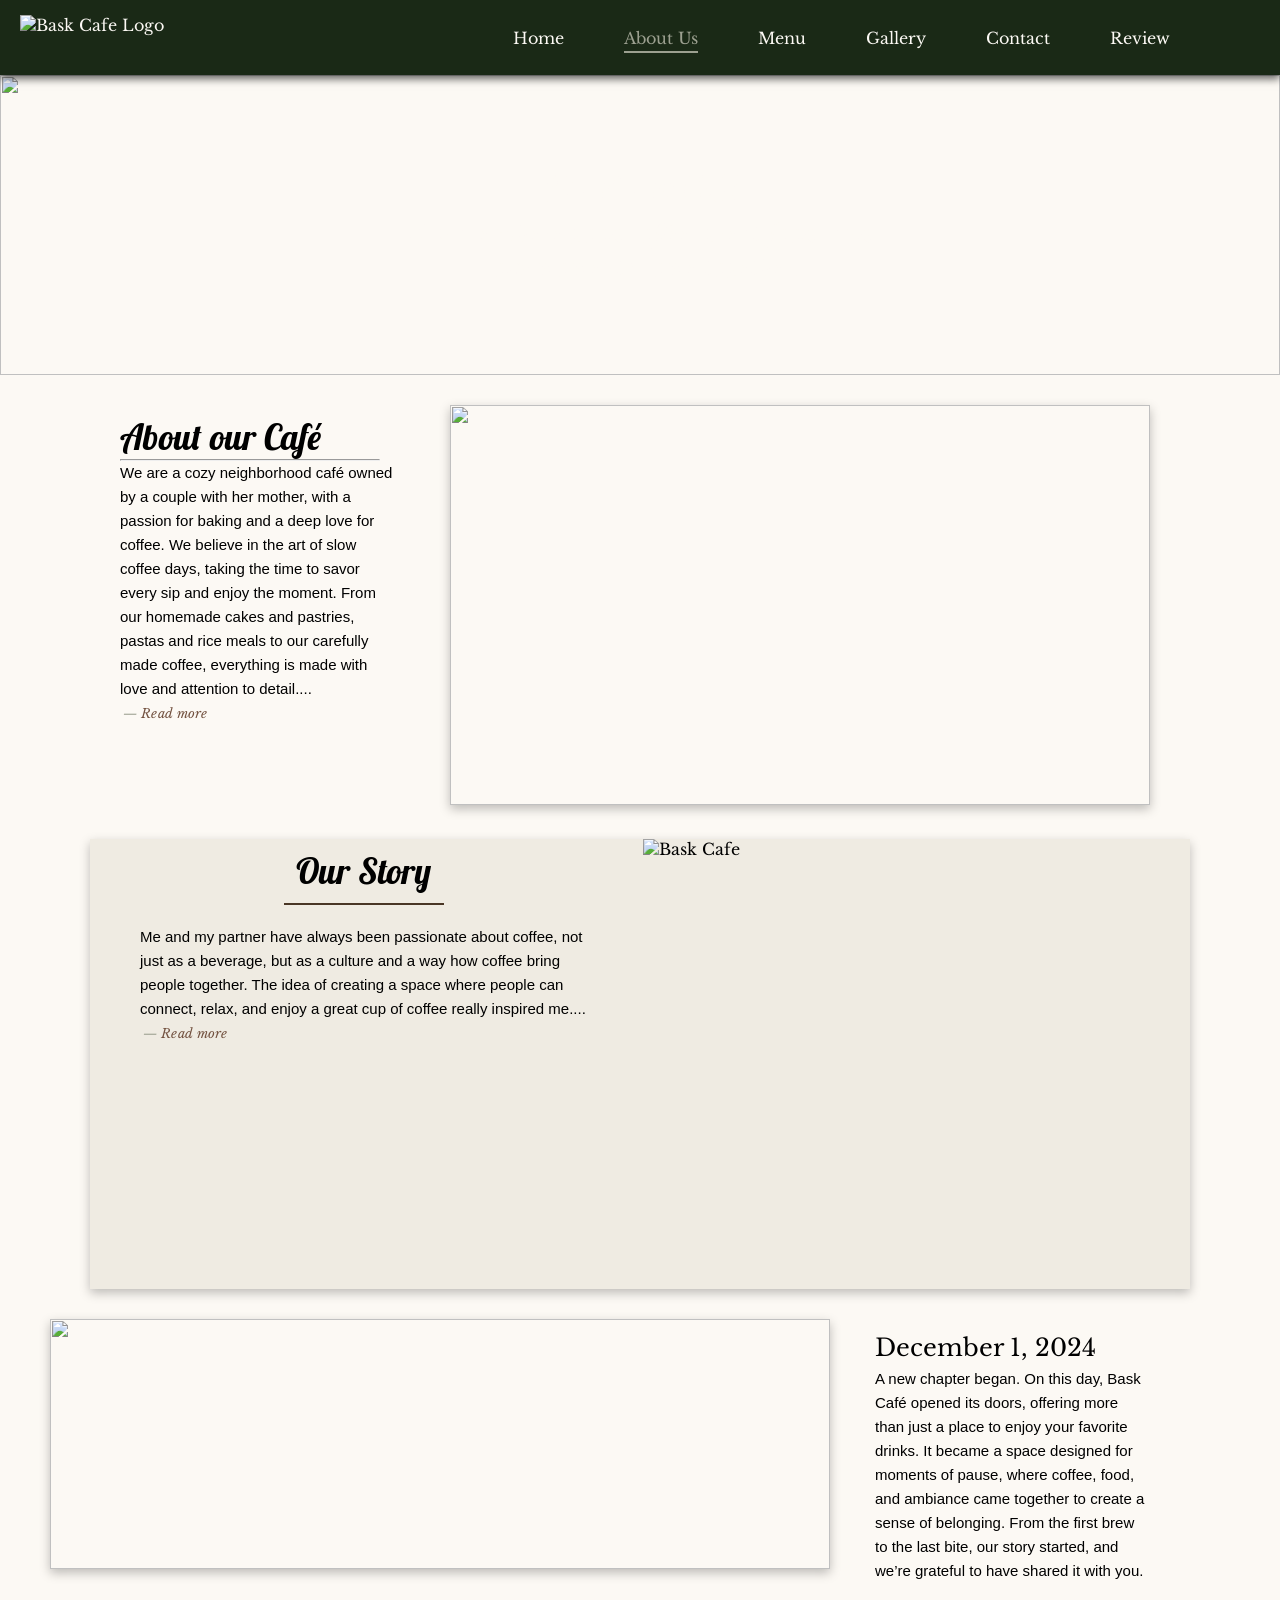
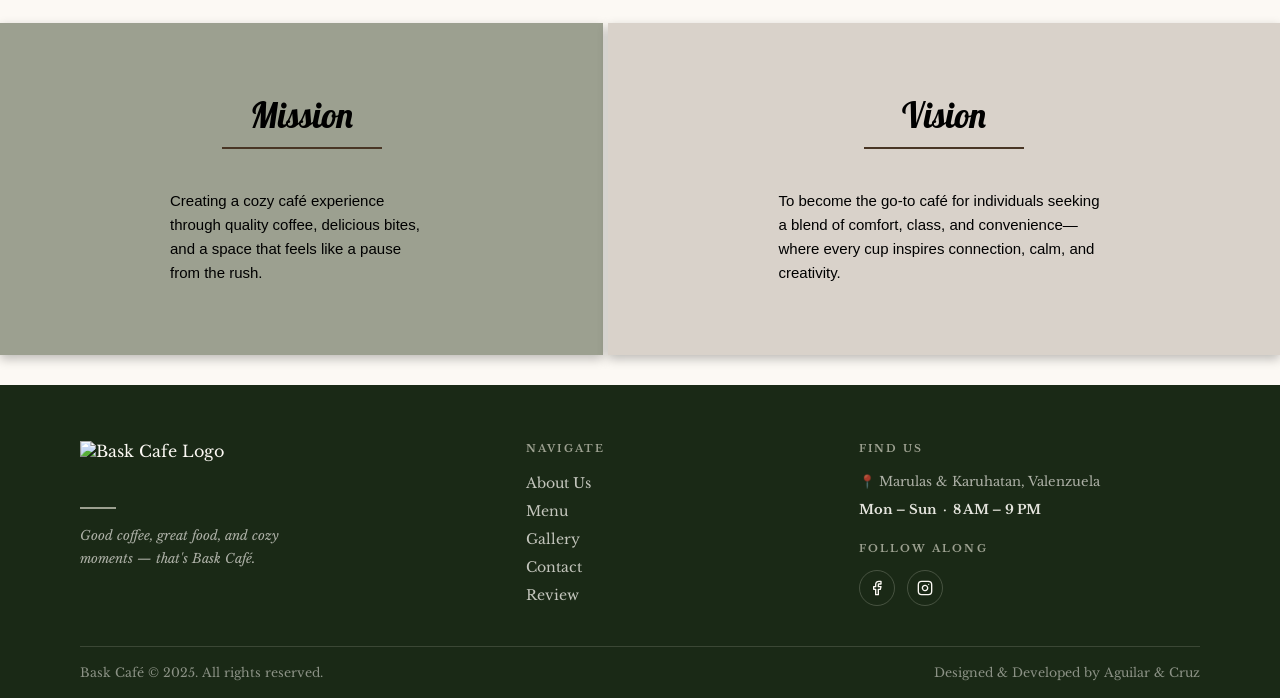
==== about.html @ 15907ffb "style: update UI layout for index and about pages" ====
<!DOCTYPE html>
<html lang="en">
  <head>
    <meta charset="UTF-8" />
    <meta name="viewport" content="width=device-width, initial-scale=1.0" />
    <title>Bask Café</title>
    <link rel="stylesheet" href="styles.css" />
    <link rel="icon" type="image" href="asset/favicon.jpg" />
    <link rel="preconnect" href="https://fonts.googleapis.com" />
    <link rel="preconnect" href="https://fonts.gstatic.com" crossorigin />
    <link
      href="https://fonts.googleapis.com/css2?family=Libre+Baskerville:wght@400;700&family=Lobster&display=swap"
      rel="stylesheet"
    />
  </head>
  <body>
    <header class="main_header">
      <div class="header_container">
        <div class="logo">
          <a href="/">
            <img src="asset/logo.png" alt="Bask Cafe Logo" id="logo" />
          </a>
        </div>

        <nav class="main_nav" id="mainNav">
          <a href="/index.html">Home</a>
          <a href="/about.html" class="active">About Us</a>
          <a href="/menu.html">Menu</a>
          <a href="/gallery.html">Gallery</a>
          <a href="/contact.html">Contact</a>
          <a href="/review.php">Review</a>
        </nav>

        <div class="hamburger" id="hamburger">☰</div>
      </div>
    </header>

    <div id="about">
      <div class="header_img_container">
        <img src="asset/index/header_img.png" width="100%" />
        <div class="header-text">
          <h1>About our Café</h1>
          <p>
            A place where good coffee, great food, and cozy moments come
            together.
          </p>
        </div>
      </div>
      <div class="first_container">
        <div class="first_text_about">
          <h1>About our Café</h1>
          <hr class="hr-left" />
          <p>
            We are a cozy neighborhood café owned by a couple with her mother,
            with a passion for baking and a deep love for coffee. We believe in
            the art of slow coffee days, taking the time to savor every sip and
            enjoy the moment. From our homemade cakes and pastries, pastas and
            rice meals to our carefully made coffee, everything is made with
            love and attention to detail.<span class="read_more_dots">...</span><span class="read_more_extra"> Our café is the perfect place to
            relax, unwind, and soak in the cozy vibe. Whether you're here for a
            sweet treat or just to escape the hustle, we invite you to slow down
            and enjoy the simple pleasures of life.</span><button class="read_more_btn" onclick="toggleReadMore(this)">Read more</button>
          </p>
        </div>
        <div class="img_container3">
          <img src="/asset/index/baskcafe2.jpg" />
        </div>
      </div>

      <div class="second_container">
        <div class="text_box">
          <h1 class="h1_centered">Our Story</h1>
          <hr class="about_hr"/>
          <div class="second_text_about">
            <p>
              Me and my partner have always been passionate about coffee, not
              just as a beverage, but as a culture and a way how coffee bring
              people together. The idea of creating a space where people can
              connect, relax, and enjoy a great cup of coffee really inspired
              me.<span class="read_more_dots">...</span><span class="read_more_extra"> I also saw an opportunity to offer something unique in terms
              of quality, experience, and community, without breaking the bank.
              Cooking and baking have always been a big part of my life,
              especially something I’ve shared with my mom. That connection
              inspired us, and it felt like a natural next step to turn that
              passion into a café — something that blends our love for coffee,
              food, family, and creating meaningful experiences for others.</span><button class="read_more_btn" onclick="toggleReadMore(this)">Read more</button>
            </p>
          </div>
        </div>
        <div class="image_box">
          <img src="/asset/about/owner.jpg" alt="Bask Cafe" />
        </div>
      </div>

      <div class="third_container">
        <div>
          <img src="/asset/about/open.jpg" />
        </div>
        <div class="third_text_about">
          <h2>December 1, 2024</h2>
          <p>
            A new chapter began. On this day, Bask Café opened its doors,
            offering more than just a place to enjoy your favorite drinks. It
            became a space designed for moments of pause, where coffee, food,
            and ambiance came together to create a sense of belonging. From the
            first brew to the last bite, our story started, and we’re grateful
            to have shared it with you.
          </p>
        </div>
      </div>

      <div class="fourth_container">
        <div class="first_box">
          <h1 class="h1_centered">Mission</h1>
          <hr class="about_hr"/>
          <br />
          <p>
            Creating a cozy café experience through quality coffee, delicious bites, and a space that feels like a pause from the rush.
          </p>
        </div>
        <div class="second_box">
          <h1 class="h1_centered">Vision</h1>
          <hr class="about_hr"/>
          <br />
          <p>
           To become the go-to café for individuals seeking a blend of comfort, class, and convenience—where every cup inspires connection, calm, and creativity.
          </p>
        </div>
      </div>
    </div>

    <footer>
      <div class="footer_container">
        <div class="footer_content">

          <div class="footer_brand">
            <div class="logo">
              <a href="/"><img src="asset/logo.png" alt="Bask Cafe Logo" /></a>
            </div>
            <hr class="footer_divider" />
            <p class="footer_tagline">Good coffee, great food, and cozy moments — that's Bask Café.</p>
          </div>

          <div class="footer_nav_col">
            <p class="footer_col_label">Navigate</p>
            <nav class="nav_menu">
              <a href="/about.html">About Us</a>
              <a href="/menu.html">Menu</a>
              <a href="/gallery.html">Gallery</a>
              <a href="/contact.html">Contact</a>
              <a href="/review.php">Review</a>
            </nav>
          </div>

          <div class="footer_info_col">
            <div>
              <p class="footer_col_label">Find Us</p>
              <div class="footer_hours">
                <span>📍 Marulas & Karuhatan, Valenzuela</span>
                <strong>Mon – Sun &nbsp;·&nbsp; 8 AM – 9 PM</strong>
              </div>
            </div>
            <div>
              <p class="footer_col_label">Follow Along</p>
              <div class="social_icons">
                <a href="https://www.facebook.com/profile.php?id=61569599993182" aria-label="Facebook" target="_blank">
                  <svg class="icon" xmlns="http://www.w3.org/2000/svg" viewBox="0 0 24 24" fill="none" stroke="currentColor" stroke-width="2" stroke-linecap="round" stroke-linejoin="round"><path d="M18 2h-3a5 5 0 0 0-5 5v3H7v4h3v8h4v-8h3l1-4h-4V7a1 1 0 0 1 1-1h3z"></path></svg>
                </a>
                <a href="https://www.instagram.com/baskcafe_/" aria-label="Instagram" target="_blank">
                  <svg class="icon" xmlns="http://www.w3.org/2000/svg" viewBox="0 0 24 24" fill="none" stroke="currentColor" stroke-width="2" stroke-linecap="round" stroke-linejoin="round"><rect x="2" y="2" width="20" height="20" rx="5" ry="5"></rect><path d="M16 11.37A4 4 0 1 1 12.63 8 4 4 0 0 1 16 11.37z"></path><line x1="17.5" y1="6.5" x2="17.51" y2="6.5"></line></svg>
                </a>
              </div>
            </div>
          </div>

        </div>

        <div class="footer_bottom">
          <div class="copyright">Bask Café &copy; 2025. All rights reserved.</div>
          <div class="footer_center">Designed &amp; Developed by Aguilar &amp; Cruz</div>
        </div>
      </div>
    </footer>

    <script src="script.js" defer></script>
    <script src="hamburger.js" defer></script>
    <script>
      function toggleReadMore(btn) {
        const p = btn.parentElement;
        const extra = p.querySelector('.read_more_extra');
        const dots  = p.querySelector('.read_more_dots');
        const expanded = extra.style.display === 'inline';
        extra.style.display = expanded ? 'none' : 'inline';
        dots.style.display  = expanded ? 'inline' : 'none';
        btn.textContent = expanded ? 'Read more' : 'Read less';
      }
    </script>
  </body>
</html>
---- styles.css ----
/* ─── Read More (about.html) ─── */
.read_more_extra {
  display: none;
}

.read_more_btn {
  background: none;
  border: none;
  color: #735240;
  font-family: "Libre Baskerville", serif;
  font-size: 13px;
  font-style: italic;
  cursor: pointer;
  padding: 0;
  text-decoration: none;
  display: inline;
  margin-left: 3px;
  letter-spacing: 0.01em;
}

.read_more_btn::before {
  content: "— ";
  color: #9ca090;
}

.read_more_btn:hover {
  color: #493625;
  text-decoration: underline;
}

* {
  margin: 0;
  padding: 0;
  box-sizing: border-box;
}

body {
  font-family: "Libre Baskerville", serif;
  min-height: 100vh;
  display: flex;
  flex-direction: column;
  overflow-x: hidden;
  overflow-y: auto;
  background-color: #fcf9f4;
}

.top_bar {
  background-color: #3a3a3a;
  color: #e0e0e0;
  padding: 8px 0;
}

.top_bar_container {
  margin: 0 auto;
  padding: 0 20px;
  display: flex;
}

.top_bar a {
  color: #e0e0e0;
  text-decoration: none;
  font-size: 0.875rem;
}

.main_header {
  background-color: #1a2916;
  color: #fcf9f4;
  padding: 15px 0;
  z-index: 1;
  box-shadow: 0 4px 8px rgba(0, 0, 0, 0.6);
}

.header_container {
  margin: 0 auto;
  padding: 0 20px;
  display: flex;
  justify-content: space-between;
  align-items: center;
}

.logo {
  display: flex;
  align-items: center;
}

.logo_text {
  font-family: "Lobster", cursive;
  font-size: 1.75rem;
  color: #fcf9f4;
  text-decoration: none;
}

.logo_cafe {
  font-size: 0.75rem;
  vertical-align: top;
  margin-left: 2px;
  font-family: "Libre Baskerville", serif;
  text-transform: uppercase;
}

.main_nav {
  display: flex;
  gap: 60px;
  padding-right: 90px;
}

.main_nav a {
  color: #fcf9f4;
  text-decoration: none;
  font-family: "Libre Baskerville", serif;
  position: relative;
}

.main_nav a.active {
  color: #9ca090;
}

.main_nav a.active::after {
  content: "";
  position: absolute;
  bottom: -5px;
  left: 0;
  width: 100%;
  height: 2px;
  background-color: #9ca090;
}

.main_nav a:hover::after {
  content: "";
  position: absolute;
  bottom: -5px;
  left: 0;
  width: 100%;
  height: 2px;
  background-color: rgba(156, 160, 144, 0.5);
}

.main_nav a:hover {
  color: rgba(156, 160, 144, 0.5);
}

.content {
  flex: 1;
  margin: 0 auto;
  padding: 20px;
  width: 50%;
}

.logo {
  display: flex;
  align-items: center;
}

.logo a {
  color: #fcf9f4;
  text-decoration: none;
  display: inline-block;
}

.logo img {
  height: 45px;
  width: auto;
  display: block;
}

/* ─── Footer ─── */
footer {
  background-color: #1a2916;
  color: #fcf9f4;
  width: 100%;
  padding: 56px 0 0;
}

.footer_container {
  max-width: 1200px;
  margin: 0 auto;
  padding: 0 40px;
}

/* Top grid: brand | nav | social+hours */
.footer_content {
  display: grid;
  grid-template-columns: 1.4fr 1fr 1.2fr;
  gap: 48px;
  padding-bottom: 40px;
  border-bottom: 1px solid rgba(156,160,144,0.25);
}

/* Column 1 – Brand */
.footer_brand {
  display: flex;
  flex-direction: column;
  gap: 16px;
}

.footer_brand .logo img {
  height: 50px;
  width: auto;
}

.footer_tagline {
  font-family: "Libre Baskerville", serif;
  font-size: 0.82rem;
  font-style: italic;
  color: rgba(252,249,244,0.65);
  line-height: 1.7;
  max-width: 240px;
}

.footer_divider {
  width: 36px;
  height: 2px;
  background-color: #9ca090;
  border: none;
  margin: 0;
}

/* Column 2 – Nav links */
.footer_nav_col {
  display: flex;
  flex-direction: column;
  gap: 4px;
}

.footer_col_label {
  font-family: "Libre Baskerville", serif;
  font-size: 0.65rem;
  letter-spacing: 0.2em;
  text-transform: uppercase;
  color: #9ca090;
  margin-bottom: 12px;
  font-weight: 700;
}

.nav_menu {
  display: flex;
  flex-direction: column;
  gap: 10px;
  opacity: 1;
}

.nav_menu a {
  color: rgba(252,249,244,0.75);
  text-decoration: none;
  font-family: "Libre Baskerville", serif;
  font-size: 0.88rem;
  transition: color 0.2s ease, padding-left 0.2s ease;
  display: inline-block;
}

.nav_menu a:hover {
  color: #fcf9f4;
  padding-left: 4px;
  text-decoration: none;
}

/* Column 3 – Hours & Social */
.footer_info_col {
  display: flex;
  flex-direction: column;
  gap: 20px;
}

.footer_hours {
  font-family: "Libre Baskerville", serif;
  font-size: 0.82rem;
  color: rgba(252,249,244,0.65);
  line-height: 1.8;
}

.footer_hours strong {
  display: block;
  color: rgba(252,249,244,0.9);
  margin-top: 4px;
}

.social_icons {
  display: flex;
  gap: 12px;
}

.social_icons a {
  color: #fcf9f4;
  text-decoration: none;
  width: 36px;
  height: 36px;
  border: 1px solid rgba(156,160,144,0.35);
  border-radius: 50%;
  display: flex;
  align-items: center;
  justify-content: center;
  transition: background-color 0.2s ease, border-color 0.2s ease;
}

.social_icons a:hover {
  background-color: rgba(156,160,144,0.2);
  border-color: #9ca090;
}

.icon {
  width: 16px;
  height: 16px;
  display: block;
}

/* Bottom bar */
.footer_bottom {
  display: flex;
  justify-content: space-between;
  align-items: center;
  padding: 18px 0;
  gap: 12px;
  flex-wrap: wrap;
}

.copyright {
  font-size: 0.78rem;
  font-family: "Libre Baskerville", serif;
  color: rgba(252,249,244,0.5);
}

.footer_center {
  font-family: "Libre Baskerville", serif;
  font-size: 0.78rem;
  color: rgba(252,249,244,0.5);
}

.button_brown {
  background-color: #735240;
  color: #fcf9f4;
  font-size: 15px;
  border-radius: 16px;
  padding: 10px 22px;
  border: 2px solid #735240;
  cursor: pointer;
  font-family: "Libre Baskerville", serif;
  transition: background-color 0.3s ease, border-color 0.3s ease;
  text-decoration: none;
  display: inline-block;
  text-align: center;
  box-sizing: border-box;
}

.button_brown:hover {
  background-color: #a07655;
  color: #fcf9f4;
}

.button_brown:active {
  background-color: #5a3d24;
  color: #fcf9f4;
}

.button_green {
  background-color: #54574a;
  color: #fcf9f4;
  font-size: 15px;
  border-radius: 16px;
  padding: 10px 22px;
  border: 2px solid #54574a;
  cursor: pointer;
  font-family: "Libre Baskerville", serif;
  transition: background-color 0.3s ease, border-color 0.3s ease;
  text-decoration: none;
  display: inline-block;
  text-align: center;
  box-sizing: border-box;
}

.button_green:hover {
  background-color: #9ca090;
  color: #fcf9f4;
}

.button_green:active {
  background-color: #747b5c;
  color: #fcf9f4;
}

.button_line {
  background-color: transparent;
  border: 2px solid #54574a;
  color: #54574a;
  font-size: 15px;
  border-radius: 16px;
  padding: 10px 22px;
  cursor: pointer;
  font-family: "Libre Baskerville", serif;
  transition: background-color 0.3s ease;
  display: inline-block;
  text-align: center;
  box-sizing: border-box;
}

.button_line:hover {
  background-color: rgba(156, 160, 144, 0.5);
  border-color: #54574a;
  color: #54574a;
}

.button_line:active {
  background-color: #9ca090;
  border-color: #54574a;
  color: #d9d2ca;
}

.header_img_container {
  position: relative;
  text-align: center;
  color: #fcf9f4;
}

.header_img_container img {
  width: 100%;
  height: 300px;
  display: block;
  object-fit: cover;
}

.header-text {
  position: absolute;
  top: 50%;
  left: 50%;
  transform: translate(-50%, -50%);
  width: 37%;
}

.header-text h1 {
  font-family: "Lobster", cursive;
  font-size: 35px;
  color: #fcf9f4;
}

.header-text p {
  font-family: "Libre Baskerville", serif;
  font-size: 24px;
  margin-top: 0.5rem;
  font-style: italic;
  line-height: 1.4;
}

.hamburger {
  display: none;
  font-size: 30px;
  cursor: pointer;
  position: absolute;
  top: 15px;
  right: 20px;
}

h1 {
  font-family: "Lobster", cursive;
  font-size: 35px;
  font-weight: 400;
  color: #000000;
}

h2 {
  font-family: "Libre Baskerville", serif;
  font-size: 24px;
  font-weight: 400;
  line-height: 1.6;
}

h3 {
  font-family: "Libre Baskerville", serif;
  font-size: 18px;
  font-weight: 400;
}

p {
  font-family: "Lato", sans-serif;
  font-size: 15px;
  font-weight: 400;
  line-height: 30px;
  line-height: 1.6;
}

/*index*/
.promo_img{
  padding: 10px;
}

.ref_about{
  background-color: #D4D7CA;
  display: flex;
  justify-content: space-evenly;
  align-items: center;
  gap: 50px;
  margin-bottom: 20px;
  padding: 40px;
  flex-wrap: wrap;
}

.first_text{
  width: 30%;
  display: flex;
  flex-direction: column;
}

.image_carousel {
  position: relative;
  width: min(520px, 100%);
  height: 360px;
  flex-shrink: 0;
  border-radius: 12px;
  overflow: hidden;
  box-shadow: 0 8px 24px rgba(0,0,0,0.18);
}

.image_carousel img {
  position: absolute;
  inset: 0;
  width: 100%;
  height: 100%;
  object-fit: cover;
  opacity: 0;
  transition: opacity 0.6s ease;
  pointer-events: none;
}

.image_carousel img.carousel_active {
  opacity: 1;
  pointer-events: auto;
}

.carousel_btn {
  position: absolute;
  top: 50%;
  transform: translateY(-50%);
  z-index: 10;
  background-color: rgba(252,249,244,0.75);
  color: #54574a;
  border: none;
  width: 36px;
  height: 36px;
  border-radius: 50%;
  cursor: pointer;
  font-size: 13px;
  display: flex;
  align-items: center;
  justify-content: center;
  transition: background-color 0.25s ease, transform 0.25s ease;
  backdrop-filter: blur(4px);
}

#prevBtn { left: 12px; }
#nextBtn { right: 12px; }

.carousel_btn:hover {
  background-color: rgba(252,249,244,0.95);
  transform: translateY(-50%) scale(1.08);
}

.carousel_dots {
  position: absolute;
  bottom: 12px;
  left: 50%;
  transform: translateX(-50%);
  display: flex;
  gap: 6px;
  z-index: 10;
}

.carousel_dot {
  width: 7px;
  height: 7px;
  border-radius: 50%;
  background-color: rgba(252,249,244,0.5);
  border: none;
  cursor: pointer;
  padding: 0;
  transition: background-color 0.3s ease, transform 0.3s ease;
}

.carousel_dot.active {
  background-color: #fcf9f4;
  transform: scale(1.35);
}

.first_text button{
  flex-direction: row;
}

.ref_about_buttons{
  display: flex;
}

.ref_about_buttons button{
  margin-right: 20px;
}
.ref_contact {
  display: flex;
  justify-content: space-evenly;
  align-items: stretch;
  gap: 0;
}

.announcement {
  display: flex;
  background: linear-gradient(135deg, #3a2a1c 0%, #493625 50%, #5a3d2b 100%);
  width: 58%;
  padding: 0;
  overflow: hidden;
  position: relative;
}

.announcement::before {
  content: '';
  position: absolute;
  inset: 0;
  background: url("data:image/svg+xml,%3Csvg width='60' height='60' viewBox='0 0 60 60' xmlns='http://www.w3.org/2000/svg'%3E%3Cg fill='none' fill-rule='evenodd'%3E%3Cg fill='%23fcf9f4' fill-opacity='0.03'%3E%3Cpath d='M36 34v-4h-2v4h-4v2h4v4h2v-4h4v-2h-4zm0-30V0h-2v4h-4v2h4v4h2V6h4V4h-4zM6 34v-4H4v4H0v2h4v4h2v-4h4v-2H6zM6 4V0H4v4H0v2h4v4h2V6h4V4H6z'/%3E%3C/g%3E%3C/g%3E%3C/svg%3E");
  pointer-events: none;
}

.announcement_img_wrap {
  position: relative;
  flex-shrink: 0;
  width: 280px;
  overflow: hidden;
}

.announcement_img_wrap img {
  width: 100%;
  height: 100%;
  object-fit: cover;
  display: block;
  filter: brightness(0.88) saturate(1.1);
}

.announcement_img_wrap::after {
  content: '';
  position: absolute;
  inset: 0;
  background: linear-gradient(to right, transparent 60%, #493625 100%);
}

.announcement_txt {
  position: relative;
  z-index: 1;
  padding: 44px 40px 44px 36px;
  display: flex;
  flex-direction: column;
  justify-content: center;
  gap: 12px;
  flex: 1;
}

.announcement_badge {
  display: inline-flex;
  align-items: center;
  gap: 6px;
  background: rgba(156,160,144,0.18);
  border: 1px solid rgba(156,160,144,0.35);
  border-radius: 20px;
  padding: 4px 12px;
  font-family: 'Libre Baskerville', serif;
  font-size: 0.62rem;
  letter-spacing: 0.18em;
  text-transform: uppercase;
  color: #9ca090;
  width: fit-content;
}

.announcement_txt h2 {
  font-family: 'Lobster', cursive;
  font-size: 1.9rem;
  font-weight: 400;
  color: #fcf9f4;
  line-height: 1.15;
  margin: 0;
}

.announcement_divider {
  width: 36px;
  height: 2px;
  background-color: #9ca090;
  border: none;
  margin: 0;
}

.announcement_txt p {
  font-family: 'Libre Baskerville', serif;
  font-size: 0.82rem;
  color: rgba(252,249,244,0.82);
  line-height: 1.75;
  margin: 0;
}

.announcement_locations {
  display: flex;
  flex-direction: column;
  gap: 4px;
  margin-top: 4px;
  padding-top: 12px;
  border-top: 1px solid rgba(156,160,144,0.2);
}

.announcement_locations p {
  font-size: 0.76rem;
  color: rgba(252,249,244,0.6);
  line-height: 1.6;
}

.second_text {
  width: 34%;
  display: flex;
  flex-direction: column;
  justify-content: center;
  padding: 60px 48px;
  background-color: #fcf9f4;
}

.second_text p{
  color:#000000;
}

p, h2{
  line-height: 1.6;
}

.light_text{
    color: #fcf9f4;
}

.ref_about hr{
  width: 370px;
  margin-left: 0; 
  border: none;
  border-top: 2px solid #54574A; 
  margin-top: 10px;
  margin-bottom: 20px;
}

.second_text hr, .third_text hr, .fourth_text hr{
  width: 200px; 
  margin-left: 0;
  border: none;
  border-top: 2px solid #493625; 
  margin-top: 10px;
  margin-bottom: 20px;
}

/* ─── Popular Picks Section ─── */
.top_products {
  background-color: #fcf9f4;
  padding: 48px 0 0;
}

.picks_header {
  display: flex;
  align-items: center;
  justify-content: space-between;
  padding: 0 120px;
  margin-bottom: 8px;
}

.picks_header_left {
  display: flex;
  flex-direction: column;
  gap: 4px;
}

.picks_eyebrow {
  font-family: 'Libre Baskerville', serif;
  font-size: 0.65rem;
  letter-spacing: 0.25em;
  text-transform: uppercase;
  color: #9ca090;
  font-style: italic;
}

.picks_header h1 {
  font-family: 'Lobster', cursive;
  font-size: clamp(1.8rem, 3.5vw, 2.6rem);
  color: #1a2916;
  margin: 0;
  line-height: 1;
}

.picks_subtext {
  font-family: 'Libre Baskerville', serif;
  font-size: 0.8rem;
  color: #735240;
  line-height: 1.7;
  font-style: italic;
  padding: 0 120px;
  margin-bottom: 0;
}

.top_products_container {
  display: grid;
  grid-template-columns: repeat(3, 1fr);
  column-gap: 20px;
  row-gap: 24px;
  background: linear-gradient(160deg, #4a4d40 0%, #54574a 60%, #3e4135 100%);
  margin: 60px auto 0;
  border-radius: 28px 28px 0 0;
  width: 900px;
  max-width: calc(100% - 240px);
  /* top padding = card float amount so row-1 floats up cleanly */
  padding: 50px 40px 52px;
  box-shadow: 0 -4px 32px rgba(26,41,22,0.15);
  position: relative;
  overflow: visible;
}

/* only row-1 cards (first 3) float up above the container top */
.product_card:nth-child(-n+3) {
  margin-top: -100px;
}

.product_card {
  background: #faf7f2;
  border-radius: 16px;
  margin-top: 0;
  position: relative;
  box-shadow: 0 6px 24px rgba(0,0,0,0.16);
  transition: transform 0.3s ease, box-shadow 0.3s ease;
  overflow: hidden;
  cursor: pointer;
}

.img_container {
  position: relative;
  margin-top: 0;
  display: block;
  overflow: hidden;
  border-radius: 16px 16px 0 0;
  height: 196px;
}

.product_card img {
  display: block;
  border-radius: 16px 16px 0 0;
  height: 196px;
  width: 100%;
  object-fit: cover;
  transition: transform 0.45s ease;
}

.card_category_tag {
  position: absolute;
  top: 10px;
  left: 10px;
  background: rgba(26,41,22,0.68);
  backdrop-filter: blur(8px);
  -webkit-backdrop-filter: blur(8px);
  color: #fcf9f4;
  font-family: 'Libre Baskerville', serif;
  font-size: 0.58rem;
  letter-spacing: 0.16em;
  text-transform: uppercase;
  padding: 4px 9px;
  border-radius: 20px;
  pointer-events: none;
}

.product_card:hover {
  transform: translateY(-8px);
  box-shadow: 0 20px 44px rgba(0,0,0,0.22);
}

.product_card:hover img {
  transform: scale(1.06);
}

.product_info {
  display: flex;
  justify-content: space-between;
  align-items: center;
  padding: 12px 14px 14px;
  background: #faf7f2;
  border-top: 1px solid rgba(26,41,22,0.06);
}

.product_details { text-align: left; }

.prod_name {
  font-family: 'Libre Baskerville', serif;
  font-size: 12.5px;
  font-weight: 700;
  color: #1a2916;
  line-height: 1.3;
}

.prod_category { display: none; }

.prod_price {
  font-family: 'Lobster', cursive;
  font-size: 17px;
  font-weight: 400;
  color: #735240;
  white-space: nowrap;
  margin-left: 8px;
}

.picks_footer { display: none; }

.line_heading { display: none; }

.category_card {
  background-color: #FCF9F4;
  border-radius: 16px;
  height: 274px;
  width: 203px;
  display: flex;
  flex-direction: column;
  align-items: center;
  box-shadow: 0 10px 25px rgba(0, 0, 0, 0.25);
}

.img_container2 {
  margin-top: 15px;
  overflow: hidden;
  border-radius: 16px;
}

.category_card img {
  border-radius: 16px;
  height: 225px;
  width: 172px;
  object-fit: cover;
}

.category_card p, .ref_location p {
  color: #000000;
}

.category_card:hover {
  transform: scale(1.03);
  box-shadow: 0 8px 16px rgba(0, 0, 0, 0.2);
  transition: all 0.3s ease;
}

.line_heading {
  display: flex;
  justify-content: center; 
  align-items: center;
  gap: 20px;  
  margin: 30px 0;
}

.line_heading h1 {
  white-space: nowrap;
  font-size: 28px;
  color: #000000;
  margin: 0;
}

.line_heading hr {
flex: 0 1 480px;  
  border: none;
  border-bottom: 2px solid #735240;
}

.top_products h1 {
  font-size: 28px;
  color: #000000;
  margin: 0;
}

.ref_gallery{
  background-color: #EFEBE2;
  display: flex;
  justify-content: space-evenly;
  align-items: flex-start;
  margin-top: 10px;
}

.bask_cafe_vid{
  width:700px;
  height:400px;
  margin: 20px 15px;
}

.third_text{
  width: 30%;
  display: flex;
  flex-direction: column;
  padding-top: 70px;
}

.ref_menu{
  margin: 35px 120px;
}

.ref_menu_categories{
  display: flex;
  justify-content: space-around;
  flex-wrap: wrap;
  margin: 20px 0;
}

.ref_menu_header {
  display: flex;
  justify-content: space-between;
  margin-bottom: 10px;
}

.ref_menu hr{
   width: 350px; 
  margin-left: 0; 
  border: none;
  border-top: 2px solid #493625; 
  margin-top: 10px;
  margin-bottom: 20px;
}

.ref_location{
  display: flex;
  align-items: stretch;
}

.ref_location div {
  flex: 1; 
  box-sizing: border-box;
  background-color: #EFEBE2;
  height: 420px;
}

.text_container {
padding: 30px 50px;  
  display: flex;
  flex-direction: column;
  justify-content: center; 
  align-items: center;    
  text-align: center;  
}

.img_store img{
  height: 420px;
  width: 100%;
  object-fit: cover;
}

.ref_review{
  margin: 35px 120px;
}

.ref_review hr{
  width: 250px; 
  margin-left: 0;
  border: none;
  border-top: 2px solid #493625; 
  margin-top: 10px;
  margin-bottom: 20px;
}

.ref_review_header {
  display: flex;
  justify-content: space-between;
  margin-bottom: 10px;
}


/*about*/
.first_container,
.second_container,
.third_container,
.fourth_container {
  display: flex;
  flex-direction: row;
  justify-content: space-between;
  gap: 5px;
}

.first_container {
  margin: 30px 90px;
}

.first_text_about {
  padding: 10px 50px 0 30px;
}

.first_container img {
  height: 400px;
  width: 700px;
  box-shadow: 0 4px 10px rgba(0, 0, 0, 0.25);
  object-fit: cover;
}

.img_container3 {
  margin-right: 40px;
}

.second_container {
  height: 450px;
  background-color: #efebe2;
  box-shadow: 0 4px 10px rgba(0, 0, 0, 0.25);
  margin: 30px 90px;
}

.text_box,
.image_box {
  flex: 1;
}

.h1_centered {
  text-align: center;
}

.text_box {
  margin-top: 10px;
}

.second_text_about {
  display: flex;
  flex-direction: row;
  gap: 2rem;
  padding: 0 50px;
}

.second_text_about p {
  flex: 1;
}

.image_box img {
  width: 100%;
  height: 100%;
  object-fit: cover;
}

.third_container {
  margin: 30px 20px;
}

.third_container {
  padding: 0 50px 0 30px;
}

.third_container img {
  height: 250px;
  width: 780px;
  box-shadow: 0 4px 10px rgba(0, 0, 0, 0.25);
  object-fit: cover;
}

.third_container {
  margin-right: 40px;
}

.third_text_about {
  padding: 10px 40px;
}

.fourth_container div {
  padding: 70px 170px;
}

.fourth_container {
  margin: 30px 0;
}

.first_box {
  background-color: #9ca090;
  box-shadow: 0 4px 10px rgba(0, 0, 0, 0.25);
}
.second_box {
  background-color: #d9d2ca;
  box-shadow: 0 4px 10px rgba(0, 0, 0, 0.25);
}

.about_hr {
  width: 160px;
  border: none;
  border-top: 2px solid #493625;
  margin: 10px auto 20px auto;
}

.hr-left {
  margin-left: 0;
  margin-right: auto;
  width: 260px;
}

/*review*/

.review_container {
  background-color: #efebe2;
  display: flex;
  justify-content: space-evenly;
  align-items: flex-start;
  box-shadow: 0 4px 10px rgba(0, 0, 0, 0.25);
}

.review_vid {
  width: 700px;
  height: 400px;
  margin: 20px 15px;
}

.review_text {
  width: 31%;
  display: flex;
  flex-direction: column;
  padding-top: 100px;
}

.review_border_box h1 {
  background-color: #493625;
  color: #fcf9f4;
  padding: 10px;
  margin: 0;
  text-align: center;
  margin-top: 25px;
}

.review_grid_container {
  display: grid;
  grid-template-columns: repeat(3, 1fr); /* equal-width columns */
  gap: 32px;
  max-width: 1200px;
  margin: 40px auto;
  width: 100%;
  align-items: stretch; /* ensures children stretch to same height */
}

.customer_review_card {
  background: #e3dbd1;
  border-radius: 18px;
  box-shadow: 0 2px 8px rgba(73, 54, 37, 0.1);
  padding: 32px 28px 28px 28px;
  display: flex;
  flex-direction: column;
  align-items: center;
  font-family: 'Libre Baskerville', serif;
  height: 100%; /* allow full height in grid cell */
  width: 100%; /* make card fill the grid cell */
  max-width: none; /* remove width restriction */
  box-sizing: border-box; /* ensures padding doesn’t overflow */
}
.review_line {
  border: none;
  background-color: #000000;
  height: 1px;
  width: 100%;
  margin: 0.5em 0; /* adds spacing above and below */
  display: block;
}
.review_avatar_wrapper {
  width: 70px;
  height: 70px;
  border-radius: 50%;
  border: 3px solid #fcf9f4;
  box-shadow: 0 2px 6px rgba(73, 54, 37, 0.1);
  background-color: #fff; /* optional background */
  overflow: hidden; /* clips overflow */
  
  display: flex;
  justify-content: center;  /* center SVG horizontally */
  align-items: center;      /* center SVG vertically */
  
  margin: 0 auto 16px auto; /* center the wrapper block horizontally, keep bottom margin */
}


.review_avatar {
  fill: #1a2916;
  width: 35px; /* or any specific size like 60%, 50px, etc. */
  height: 35px;
  object-fit: cover;
  border-radius: 50%; /* optional if not a true image */
}

.review_name {
  font-family: 'Libre Baskerville', serif;
  font-size: 1.15rem;
  font-weight: 600;
  color: #493625;
  margin-bottom: 10px;
  text-align: center;
}

.review_stars {
  display: flex;
  justify-content: center;
  margin-bottom: 16px;
}

.star {
  font-size: 1.35rem;
  color: #b29c91;
  margin: 0 2px;
}
.star.filled {
  color: #735240;
}

.review_text_body {
  color: #493625;
  font-size: 1rem;
  text-align: center;
  margin-top: 4px;
  line-height: 1.6;
  font-family: 'Libre Baskerville', serif;
}

.review_form_container {
  background: #efebe2;
  border-radius: 18px;
  width: 600px;
  margin: 36px auto 48px auto;
  padding: 32px 28px 28px 28px;
  box-shadow: 0 2px 8px rgba(73, 54, 37, 0.08);
  display: flex;
  flex-direction: column;
  align-items: center;
}

.review_form_title {
  font-family: 'Lobster', cursive;
  color: #493625;
  font-size: 25px;
  margin-bottom: 18px;
  text-align: center;
}

#reviewForm {
  width: 100%;
  display: flex;
  flex-direction: column;
  align-items: center;
}

#reviewForm input[type='text'],
#reviewForm select,
#reviewForm textarea {
  width: 100%;
  box-sizing: border-box;
  padding: 12px;
  margin-top: 15px;
  border: 1px solid #1a2916;
  border-radius: 0;
  font-size: 1rem;
  background-color: #fcf9f4;
  color: #1a2916;
  font-family: 'Libre Baskerville', serif;
}

#reviewForm textarea {
  min-height: 70px;
  resize: vertical;
}

.button-container {
  display: flex;
  justify-content: center;
  margin-top: 10px;
  width: 100%;
}

#reviewForm button[type='submit'] {
  margin-top: 25px;
  background-color: #735240;
  color: #fcf9f4;
  border: none;
  padding: 10px 32px;
  border-radius: 16px;
  font-size: 1rem;
  cursor: pointer;
  transition: background-color 0.3s ease;
  width: auto;
  min-width: 100px;
  font-family: 'Libre Baskerville', serif;
}

#reviewForm button[type='submit']:hover {
  background-color: #5e4233;
}

#reviews .review {
  border-bottom: 1px solid #ddd;
  padding: 15px 0;
  color: #1a2916;
}

.review:last-child {
  border-bottom: none;
}

.review strong {
  font-size: 1.05rem;
}

.review p {
  margin-top: 5px;
  line-height: 1.4;
}

.hidden_review {
  display: none;
}

.view_more_btn {
  background-color: #54574A;
  color: white;
  font-family: 'Libre Baskerville', serif;
  padding: 0.75rem 2rem;
  font-size: 16px;
  border: none;
  border-radius: 8px;
  cursor: pointer;
  transition: background-color 0.3s ease;
}

.view_more_btn:hover {
  background-color: #3e4037;
}

.gallery_container {
    width: 70%;
    margin: 0 auto;
    padding: 0 20px;
}

.gallery_header {
    margin-top: 30px;
    background-color: #4e3524;
    color: #fcf9f4;
    padding: 15px 0;
    text-align: center;
    margin-bottom: 10px;
}

.gallery_header h1 {
    font-size: 24px;
    font-weight: normal;
    font-style: italic;
    color: #FCF9F4;
    font-family: 'Lobster', cursive;
}

.gallery_grid {
    display: flex;
    flex-direction: column;
    gap: 30px;
    width: 100%;
}

.gallery_row {
    display: flex;
    width: 100%;
    gap: 10px;
}

.gallery_item {
    overflow: hidden;
    height: 300px;
}

.gallery_item img {
    width: 100%;
    height: 100%;
    object-fit: cover;
    display: block;
}

.gallery_item_large {
    flex: 3;
}

.gallery_item_small {
    flex: 2;
}

.view_all_container {
    text-align: center;
    margin: 20px 0;
}

.view_all_button {
    background-color: #54574A;
    color: #FCF9F4;
    border: none;
    padding: 8px 25px;
    border-radius: 16px;
    cursor: pointer;
    font-size: 15px;
    font-family: 'Libre Baskerville', serif;
}

.view_all_button:hover {
    background-color: #3a2a1c;
}

.hidden {
    display: none;
  }

/* ─── Tablet / medium screens (481px – 900px) ─── */
@media (min-width: 481px) and (max-width: 900px) {
  .main_nav {
    display: none;
    flex-direction: column;
    gap: 0;
    background-color: #1a2916;
    position: absolute;
    top: 60px;
    left: 0;
    width: 100%;
    padding: 0;
    z-index: 10;
    align-items: center;
  }
  .main_nav.active { display: flex; }
  .main_nav a { padding: 12px; font-size: 13px; width: 100%; text-align: center; }
  .hamburger { display: block; color: white; }

  /* footer tablet – 2 col */
  .footer_content {
    grid-template-columns: 1fr 1fr;
    gap: 32px;
  }
  .footer_info_col { grid-column: span 2; flex-direction: row; gap: 48px; }

  /* index sections */
  .ref_about {
    flex-direction: column;
    align-items: center;
    text-align: center;
    padding: 30px 20px;
  }
  .first_text { width: 80%; }
  .image_carousel { width: 90%; max-width: 480px; height: 300px; }
  .ref_about hr { margin: 0 auto; }
  .ref_about_buttons { justify-content: center; }

  .ref_contact { flex-direction: column; align-items: center; }
  .announcement { width: 90%; flex-direction: column; }
  .announcement_img_wrap { width: 100%; height: 200px; }
  .announcement_txt { padding: 24px 28px 32px; }
  .second_text { width: 80%; padding-top: 20px; text-align: center; align-items: center; }

  .top_products_container {
    grid-template-columns: repeat(3, 1fr);
    width: 90%;
    max-width: 90vw;
    padding: 44px 20px 32px;
    column-gap: 12px;
    row-gap: 20px;
    margin-top: 60px;
  }
  .product_card:nth-child(-n+3) { margin-top: -92px; }
  .product_card { margin-top: 0; }
  .img_container { height: 140px; }
  .product_card img { height: 140px; }
  .picks_header { padding: 0 5%; }
  .picks_subtext { padding: 0 5%; }
  .top_products { padding: 40px 0 0; }

  .ref_gallery { flex-direction: column; align-items: center; }
  .bask_cafe_vid { width: 90%; max-width: 560px; height: 315px; }
  .third_text { width: 80%; padding: 20px 20px 30px; text-align: center; align-items: center; }

  .ref_menu { margin: 35px 30px; }
  .ref_menu_categories { justify-content: center; gap: 12px; }

  .ref_location { flex-direction: column; }
  .ref_location div { height: auto; }
  .img_store img { height: 260px; }

  /* about page */
  .first_container { margin: 20px 20px; flex-direction: column; align-items: center; }
  .second_container { margin: 20px 20px; height: auto; flex-direction: column; }
  .third_container { margin: 20px 20px; flex-direction: column; align-items: center; }
  .first_text_about { width: 100%; padding: 10px 20px; }
  .first_container img { width: 100%; height: 260px; }
  .img_container3 { width: 100%; margin-right: 0; }
  .text_box, .image_box { width: 100%; }
  .image_box { height: 220px; }
  .second_text_about { flex-direction: column; padding: 0 20px; }
  .third_container img { width: 100%; height: 200px; }
  .fourth_container { flex-direction: column; }
  .fourth_container div { padding: 40px 40px; width: 100%; }

  .review_grid_container { grid-template-columns: repeat(2, 1fr); width: 90%; }
  .review_form_container { width: 90%; }
  .ref_review { margin: 35px 30px; }
}

/* prevent horizontal overflow on mid-range widths */
@media (max-width: 1024px) {
  .bask_cafe_vid { max-width: 95vw; }
  .review_form_container { max-width: 95vw; }
  .announcement { max-width: 100%; }
}

@media (max-width: 480px) {
    .content{
        width:100%;
    }
  /* footer mobile */
  .footer_container {
    padding: 0 20px;
  }
  .footer_content {
    grid-template-columns: 1fr;
    gap: 28px;
  }
  .footer_brand { align-items: center; text-align: center; }
  .footer_tagline { max-width: 100%; }
  .footer_divider { margin: 0 auto; }
  .footer_nav_col { align-items: center; }
  .nav_menu { align-items: center; }
  .nav_menu a { font-size: 0.85rem; }
  .footer_info_col { align-items: center; text-align: center; }
  .footer_hours { text-align: center; }
  .social_icons { justify-content: center; }
  .footer_bottom {
    flex-direction: column;
    align-items: center;
    gap: 6px;
    padding: 14px 0;
  }
  .copyright, .footer_center { text-align: center; font-size: 0.72rem; }
  .header_img_container {
    height: auto;
    max-height: 150px;
    overflow: hidden;
  }

  .header_img_container img {
    width: 100%;
    height: 100%;
    object-fit: cover;
    object-position: center;
  }

  .header-text {
    position: absolute;
    top: 50%;
    left: 50%;
    transform: translate(-50%, -50%);
    width: 90%;
    padding: 5px;
  }

  .header-text h1 {
    font-size: 18px;
    margin-bottom: 2px;
    line-height: 1.2;
  }

  .header-text p {
    font-size: 10px;
    margin-top: 0;
    line-height: 1.3;
  }
  
   .header_img_container img {
    height: 110px;
  }

  .main_nav {
    display: none;
    flex-direction: column;
    gap: 0px;
    background-color: #1a2916;
    position: absolute;
    top: 60px;
    left: 0;
    width: 100%;
    padding: 0px;
    border-radius: 8px;
    z-index: 1;
    align-items: center;
  }

  .main_nav.active {
    display: flex;
  }

  .main_nav a.active {
    background-color: #9ca090;
    color: #fcf9f4;
    width: 100%;
    text-align: center;
  }

  .main_nav a {
    padding: 10px;
    font-size: 12px;
  }

  .main_nav a:hover {
    background-color: rgba(156, 160, 144, 0.7);
    color: #fcf9f4;
    width: 100%;
    text-align: center;
  }

  .hamburger {
    display: block;
    color: white;
  }

  .main_nav a:hover::after,
  .main_nav a.active::after {
    bottom: 0px;
    left: 0;
    width: 100%;
    height: 0px;
  }

  .header-text h1 {
    font-size: 15px;
  }

  .header-text p {
    font-size: 10px;
    margin-top: 0.1rem;
  }

  .header-text {
    width: 60%;
  }

  /*index*/
  .ref_about {
    gap: 10px;
    justify-content: center;
    align-items: center;
    text-align: center;
    padding: 20px 0px;
    margin-bottom: 20px;
  }

  .ref_about hr {
    width: 190px;
  }

  .first_text {
    width: 100%;
    display: flex;
    flex-direction: column;
    padding-top: 0px;
    align-items: center;
  }

  .first_text p {
    padding: 0 30px;
  }

  .image_carousel {
    width: 90%;
    max-width: 340px;
    height: 220px;
    margin: 0 auto;
  }

  .carousel_btn {
    padding: 8px 2px;
    font-size: 15px;
    border-radius: 8px;
    transition: color 0.3s ease;
  }

  .button_green,
  .button_line {
    font-size: 12px;
    padding: 9px 18px;
  }

  .button_brown {
    font-size: 12px;
    padding: 9px 18px;
  }

  p {
    font-size: 10px;
  }

  h1 {
    font-size: 17px;
  }

  h2 {
    font-size: 15px;
  }

  h3 {
    font-size: 13px;
  }

  .ref_about,
  .ref_contact,
  .ref_gallery,
  .ref_menu_categories,
  .ref_menu_header {
    flex-direction: column;
    align-items: center;
    gap: 20px;
  }

  .announcement {
    flex-direction: column;
    width: 90%;
    padding: 0;
  }

  .announcement_img_wrap {
    width: 100%;
    height: 160px;
  }

  .announcement_img_wrap::after {
    background: linear-gradient(to bottom, transparent 50%, #493625 100%);
  }

  .announcement_txt {
    padding: 20px 24px 28px;
  }

  .announcement_txt h2 {
    font-size: 1.4rem;
  }

  .second_text {
    width: 65%;
    padding-top: 10px;
    align-items: center;
    text-align: center;
  }

  .line_heading h1 {
    font-size: 16px;
  }

  .line_heading hr {
    width: 20%;
  }

  .top_products_container {
    display: grid;
    grid-template-columns: repeat(2, 1fr);
    width: 88%;
    max-width: 88vw;
    padding: 40px 14px 28px;
    column-gap: 10px;
    row-gap: 16px;
    margin-top: 50px;
    border-radius: 20px 20px 0 0;
  }

  .product_card:nth-child(-n+2) { margin-top: -72px; }

  .product_card {
    margin-top: 0;
    height: auto;
  }

  .img_container {
    height: 130px;
  }

  .product_card img {
    height: 130px;
  }

  .product_info {
    padding: 8px 10px 10px;
  }

  .prod_name {
    font-size: 11px;
  }

  .prod_price {
    font-size: 14px;
  }

  .picks_header {
    padding: 0 6%;
    flex-wrap: wrap;
    gap: 10px;
  }

  .picks_subtext {
    padding: 4px 6% 0;
  }

  .ref_gallery {
    background-color: #efebe2;
    margin-top: 10px;
  }

  .bask_cafe_vid {
    width: 290px;
    height: 160px;
    margin: 20px 5px 0;
  }

  .third_text {
    width: 70%;
    padding: 0 5px 20px;
    align-items: center;
    text-align: center;
  }

  .ref_menu {
    margin: 20px 20px;
  }

  .ref_menu_header {
    flex-direction: row;
  }

  .ref_menu_header h1 {
    font-size: 17px;
  }

  .ref_menu hr {
    width: 190px;
  }

  .ref_menu_categories {
    display: grid;
    grid-template-columns: repeat(2, 1fr);
    justify-items: center;
    row-gap: 10px;
    column-gap: 8px;
  }

  .category_card {
    width: 116px;
    height: auto;
    box-sizing: border-box;
  }

  .ref_menu_categories .category_card:last-child {
    grid-column: span 2;
    justify-self: center;
    width: 116px;
  }

  .img_container2 img {
    width: 97px;
    height: auto;
  }

  .category {
    font-size: 12px;
    text-align: center;
  }

  .ref_location {
    flex-direction: column;
  }

  .ref_location div {
    height: auto;
  }

  .img_store img {
    height: auto;
    max-height: 300px;
  }

  .ref_review {
    margin: 35px 20px;
  }

  .ref_review hr {
    width: 170px;
  }

  .first_container,
  .second_container,
  .third_container,
  .fourth_container,
  .second_text_about {
    flex-direction: column;
    margin: 20px 0;
    gap: 20px;
    width: 100%;
  }

  #about h1,
  #about h2,
  #about p {
    text-align: center;
  }

  .first_text_about {
    padding: 10px 40px;
    width: 100%;
  }

  .img_container3 {
    margin-right: 0;
    width: 100%;
    padding: 0 20px;
  }

  .first_container img {
    height: 200px;
    width: 100%;
  }

  .hr-left {
    margin: 10px auto 20px auto;
    width: 160px;
  }

  .second_container {
    height: 700px;
    padding: 15px 0 0;
  }

  .text_box,
  .image_box {
    width: 100%;
  }

  .second_text_about {
    flex-direction: column;
    padding: 0 30px;
    width: 100%;
    gap: 1rem;
  }

  .image_box {
    height: 200px;
  }

  .third_container {
    padding: 0;
    display: flex;
    flex-direction: column;
    align-items: center;
  }

  .third_container img {
    height: 150px;
    width: 300px;
  }

  .third_text_about {
    padding: 10px 10px;
    text-align: center;
    width: 90%;
  }

  .fourth_container div {
    padding: 30px 20px;
    width: 100%;
  }

  .first_box,
  .second_box {
    margin-bottom: 20px;
  }

  /*contact*/
  .visit_section {
    padding: 10px;
    border-radius: 10px;
  }

  .info_map {
    flex-direction: column;
    align-items: center;
    gap: 20px;
  }

  .info {
    max-width: 100%;
    text-align: center;
  }

  .info p {
    margin-left: 0;
    justify-content: center;
  }

  .map iframe {
    width: 100%;
    height: 250px;
    border-radius: 10px;
  }

  .content {
    flex-direction: column;
    padding: 10px;
  }

  .image_section {
    width: 100%;
    height: auto;
    padding: 15px;
    order: -1;
  }

  .form_section {
    width: 100%;
    height: auto;
    padding: 15px;
    border-radius: 0px 0px 10px 10px;
  }

  .form_row {
    flex-direction: column;
    gap: 16px;
  }

  .button_container {
    justify-content: center;
  }

  .heading_title h2 {
    font-size: 1.3rem;
  }

  .title_underline {
    width: 30%;
  }

  .social_container {
    flex-direction: column;
    gap: 15px;
  }

  .review_container {
    flex-direction: column;
    align-items: center;
    gap: 5px;
  }

  .review_vid {
    width: 290px;
    height: 160px;
    margin: 20px 10px 0;
  }

  .review_text {
    width: 60%;
    text-align: center;
    padding-top: 10px;
  }

  .review_border_box h1 {
    padding: 10px;
    margin: 25px 0 25px;
    text-align: center;
    align-items: center;
  }
  
    .review_grid_container {
    grid-template-columns: repeat(1, 1fr);
    gap: 12px;
    width: 70%;
    height: auto;
  }
  .review_name {
    font-size: 1rem;
  }
  .review_text_body {
    font-size: 0.7rem;
  }
  .review_avatar_wrapper {
    width: 50px;
    height: 50px;
  }

  .review_form_container {
    width: 90%;
  }
  
  /*gallery*/
       .header_img_container {
         margin-bottom: 0;
         padding-bottom: 0;
         display: block;
     }
    
    .gallery_header{
        width: 100%;
        margin-top: 0;
        margin-bottom: 0;
        padding: 10px 0;
        border-radius: 0;
    }
    
    .gallery_header h1 {
        font-size: 18px;
    }
    
    .gallery_container{
        width: 100%;
        padding: 0;
        margin: 0;
    }
    
    .gallery_grid {
      gap: 16px;
      counter-reset: item-counter;
    }
    
    .gallery_row {
      flex-direction: column;
      gap: 8px;
      display: contents;
    }
    
    .gallery_item {
      width: calc(100% - 20px);
      margin-left: 10px;
      margin-right: 10px;
      height: 160px;
      display: block;
      margin-bottom: 16px;
      counter-increment: item-counter;
    }

    .gallery_item_large, .gallery_item_small {
      flex: none;
    }
    
    .gallery_item:nth-child(odd) {
      height: 220px;
    }
    
    .gallery_item:nth-child(even) {
      height: 160px;
    }
    
    .gallery_item img {
      height: 100%;
      width: 100%;
      object-fit: cover;
    }
    
    .view_all_container {
      margin: 15px 0 25px;
    }
    
    .view_all_button {
      font-size: 12px;
      padding: 6px 20px;
    }

    .toggle-row {
      display: contents;
    }

    .toggle-row {
      display: none;
    }

    .toggle-row.show {
      display: contents;
    }
    
}

/* ─── Hero Section (index.html only) ─── */
.hero_section {
  position: relative;
  width: 100%;
  height: 58vh;
  min-height: 380px;
  max-height: 620px;
  display: flex;
  align-items: center;
  justify-content: center;
  overflow: hidden;
}

.hero_img_wrapper {
  position: absolute;
  inset: 0;
}

.hero_img_wrapper img {
  width: 100%;
  height: 100%;
  object-fit: cover;
  display: block;
}

.hero_overlay {
  position: absolute;
  inset: 0;
  background: linear-gradient(
    to bottom,
    rgba(26,41,22,0.4) 0%,
    rgba(26,41,22,0.62) 60%,
    rgba(26,41,22,0.75) 100%
  );
}

.hero_content {
  position: relative;
  z-index: 2;
  text-align: center;
  color: #fcf9f4;
  padding: 0 1.5rem;
  animation: heroFadeUp 0.9s ease both;
}

@keyframes heroFadeUp {
  from { opacity: 0; transform: translateY(24px); }
  to   { opacity: 1; transform: translateY(0); }
}

.hero_eyebrow {
  font-family: 'Libre Baskerville', serif;
  font-size: 0.68rem;
  letter-spacing: 0.25em;
  text-transform: uppercase;
  color: #9ca090;
  margin-bottom: 0.35rem;
  font-weight: 400;
  line-height: 1.6;
}

.hero_title {
  font-family: 'Lobster', cursive;
  font-size: clamp(2.2rem, 4.5vw, 3.6rem);
  font-weight: 400;
  color: #fcf9f4;
  line-height: 1.05;
  margin: 0 0 0.4rem;
  text-shadow: 0 2px 16px rgba(0,0,0,0.35);
}

.hero_tagline {
  font-family: 'Libre Baskerville', serif;
  font-style: italic;
  font-size: clamp(0.8rem, 1.4vw, 1rem);
  color: rgba(252,249,244,0.75);
  margin-bottom: 1.6rem;
  letter-spacing: 0.12em;
  line-height: 1.6;
  text-transform: uppercase;
}

.hero_actions {
  display: flex;
  gap: 1rem;
  justify-content: center;
  flex-wrap: wrap;
}

.button_outline_hero {
  background-color: transparent;
  color: #fcf9f4;
  font-family: 'Libre Baskerville', serif;
  font-size: 15px;
  border-radius: 16px;
  padding: 10px 22px;
  border: 2px solid rgba(252,249,244,0.7);
  cursor: pointer;
  transition: background-color 0.3s ease, border-color 0.3s ease;
  display: inline-block;
  text-align: center;
}

.button_outline_hero:hover {
  background-color: rgba(255,255,255,0.15);
  border-color: #fcf9f4;
}

.hero_scroll_hint {
  position: absolute;
  bottom: 2rem;
  left: 50%;
  transform: translateX(-50%);
  z-index: 2;
  display: flex;
  flex-direction: column;
  align-items: center;
  gap: 8px;
  color: rgba(252,249,244,0.55);
  font-family: 'Libre Baskerville', serif;
  font-size: 0.65rem;
  letter-spacing: 0.16em;
  text-transform: uppercase;
}

.hero_scroll_line {
  width: 1px;
  height: 36px;
  background: linear-gradient(to bottom, rgba(252,249,244,0.55), transparent);
  animation: scrollPulse 1.8s ease-in-out infinite;
}

@keyframes scrollPulse {
  0%, 100% { opacity: 0.55; transform: scaleY(1); }
  50%       { opacity: 1;    transform: scaleY(1.15); }
}

@media (max-width: 480px) {
  .hero_section {
    height: 55vh;
    min-height: 300px;
  }
  .hero_title {
    font-size: 2rem;
  }
  .hero_tagline {
    font-size: 0.72rem;
  }
  .hero_scroll_hint {
    display: none;
  }
}
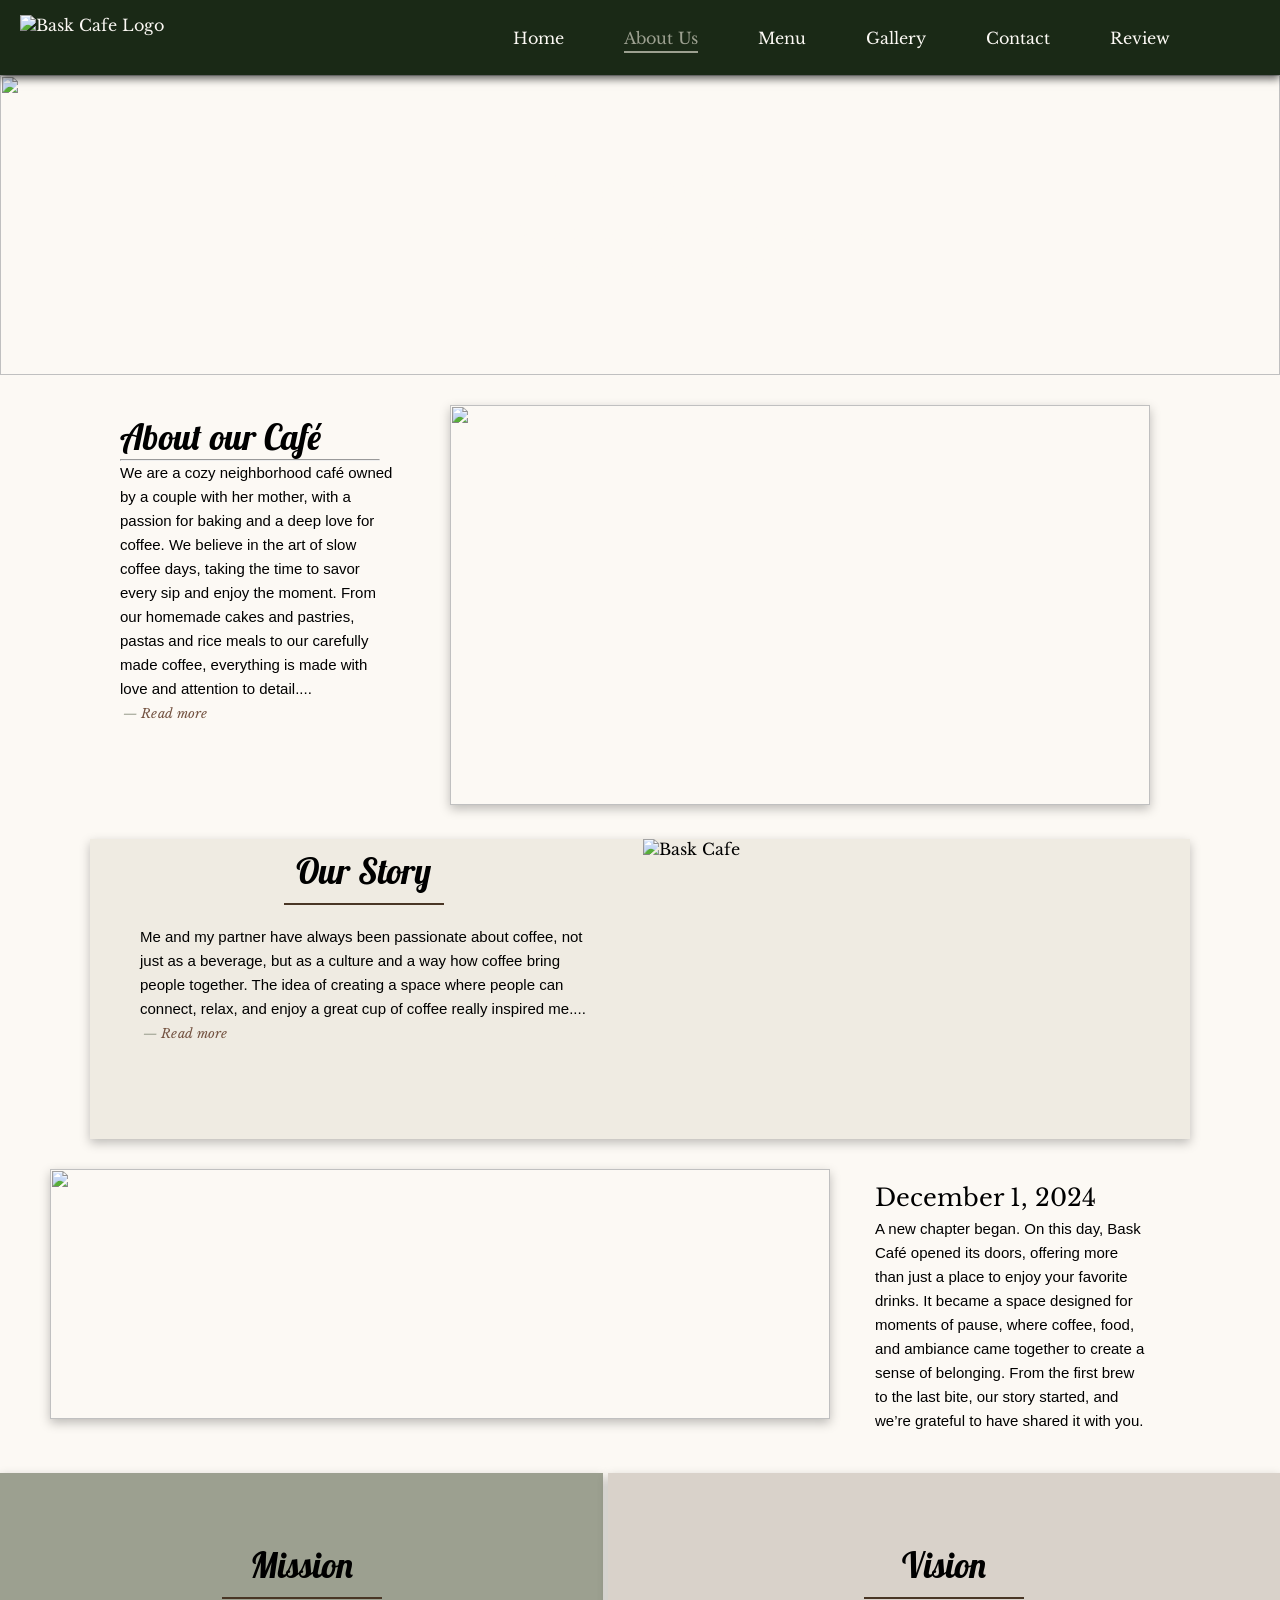
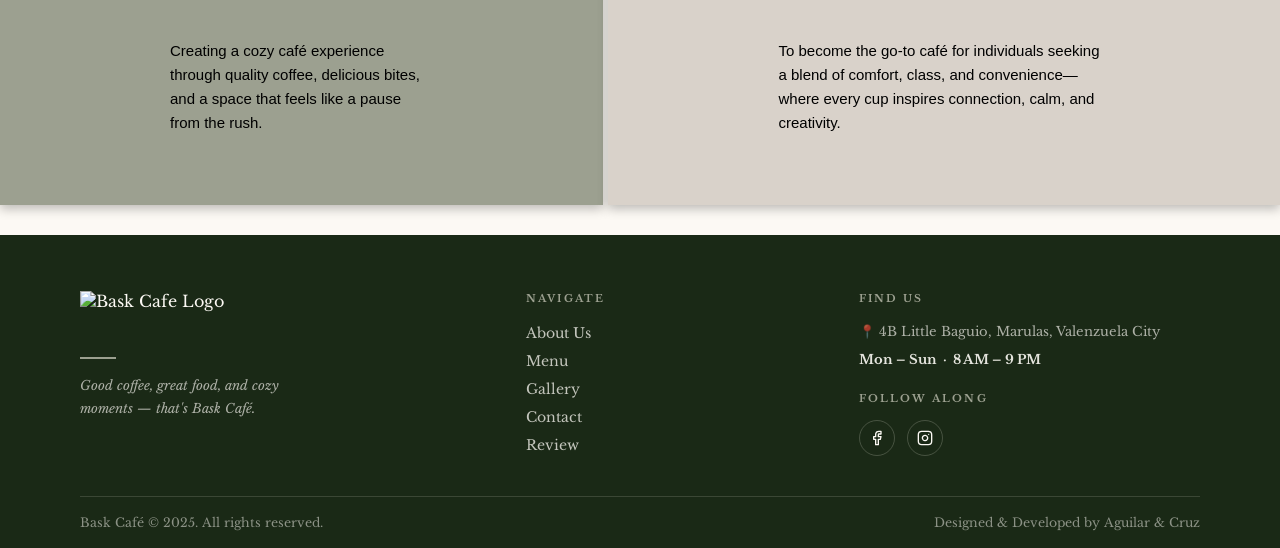
==== commit 4a2865d7: "Changed footer addresses" ====
--- a/about.html
+++ b/about.html
@@ -1,4 +1,4 @@
-<!DOCTYPE html>
+<!doctype html>
 <html lang="en">
   <head>
     <meta charset="UTF-8" />
@@ -56,10 +56,15 @@
             the art of slow coffee days, taking the time to savor every sip and
             enjoy the moment. From our homemade cakes and pastries, pastas and
             rice meals to our carefully made coffee, everything is made with
-            love and attention to detail.<span class="read_more_dots">...</span><span class="read_more_extra"> Our café is the perfect place to
-            relax, unwind, and soak in the cozy vibe. Whether you're here for a
-            sweet treat or just to escape the hustle, we invite you to slow down
-            and enjoy the simple pleasures of life.</span><button class="read_more_btn" onclick="toggleReadMore(this)">Read more</button>
+            love and attention to detail.<span class="read_more_dots">...</span
+            ><span class="read_more_extra">
+              Our café is the perfect place to relax, unwind, and soak in the
+              cozy vibe. Whether you're here for a sweet treat or just to escape
+              the hustle, we invite you to slow down and enjoy the simple
+              pleasures of life.</span
+            ><button class="read_more_btn" onclick="toggleReadMore(this)">
+              Read more
+            </button>
           </p>
         </div>
         <div class="img_container3">
@@ -70,20 +75,26 @@
       <div class="second_container">
         <div class="text_box">
           <h1 class="h1_centered">Our Story</h1>
-          <hr class="about_hr"/>
+          <hr class="about_hr" />
           <div class="second_text_about">
             <p>
               Me and my partner have always been passionate about coffee, not
               just as a beverage, but as a culture and a way how coffee bring
               people together. The idea of creating a space where people can
               connect, relax, and enjoy a great cup of coffee really inspired
-              me.<span class="read_more_dots">...</span><span class="read_more_extra"> I also saw an opportunity to offer something unique in terms
-              of quality, experience, and community, without breaking the bank.
-              Cooking and baking have always been a big part of my life,
-              especially something I’ve shared with my mom. That connection
-              inspired us, and it felt like a natural next step to turn that
-              passion into a café — something that blends our love for coffee,
-              food, family, and creating meaningful experiences for others.</span><button class="read_more_btn" onclick="toggleReadMore(this)">Read more</button>
+              me.<span class="read_more_dots">...</span
+              ><span class="read_more_extra">
+                I also saw an opportunity to offer something unique in terms of
+                quality, experience, and community, without breaking the bank.
+                Cooking and baking have always been a big part of my life,
+                especially something I’ve shared with my mom. That connection
+                inspired us, and it felt like a natural next step to turn that
+                passion into a café — something that blends our love for coffee,
+                food, family, and creating meaningful experiences for
+                others.</span
+              ><button class="read_more_btn" onclick="toggleReadMore(this)">
+                Read more
+              </button>
             </p>
           </div>
         </div>
@@ -112,18 +123,21 @@
       <div class="fourth_container">
         <div class="first_box">
           <h1 class="h1_centered">Mission</h1>
-          <hr class="about_hr"/>
+          <hr class="about_hr" />
           <br />
           <p>
-            Creating a cozy café experience through quality coffee, delicious bites, and a space that feels like a pause from the rush.
+            Creating a cozy café experience through quality coffee, delicious
+            bites, and a space that feels like a pause from the rush.
           </p>
         </div>
         <div class="second_box">
           <h1 class="h1_centered">Vision</h1>
-          <hr class="about_hr"/>
+          <hr class="about_hr" />
           <br />
           <p>
-           To become the go-to café for individuals seeking a blend of comfort, class, and convenience—where every cup inspires connection, calm, and creativity.
+            To become the go-to café for individuals seeking a blend of comfort,
+            class, and convenience—where every cup inspires connection, calm,
+            and creativity.
           </p>
         </div>
       </div>
@@ -132,13 +146,14 @@
     <footer>
       <div class="footer_container">
         <div class="footer_content">
-
           <div class="footer_brand">
             <div class="logo">
               <a href="/"><img src="asset/logo.png" alt="Bask Cafe Logo" /></a>
             </div>
             <hr class="footer_divider" />
-            <p class="footer_tagline">Good coffee, great food, and cozy moments — that's Bask Café.</p>
+            <p class="footer_tagline">
+              Good coffee, great food, and cozy moments — that's Bask Café.
+            </p>
           </div>
 
           <div class="footer_nav_col">
@@ -156,28 +171,74 @@
             <div>
               <p class="footer_col_label">Find Us</p>
               <div class="footer_hours">
-                <span>📍 Marulas & Karuhatan, Valenzuela</span>
+                <span>📍 4B Little Baguio, Marulas, Valenzuela City</span>
                 <strong>Mon – Sun &nbsp;·&nbsp; 8 AM – 9 PM</strong>
               </div>
             </div>
             <div>
               <p class="footer_col_label">Follow Along</p>
               <div class="social_icons">
-                <a href="https://www.facebook.com/profile.php?id=61569599993182" aria-label="Facebook" target="_blank">
-                  <svg class="icon" xmlns="http://www.w3.org/2000/svg" viewBox="0 0 24 24" fill="none" stroke="currentColor" stroke-width="2" stroke-linecap="round" stroke-linejoin="round"><path d="M18 2h-3a5 5 0 0 0-5 5v3H7v4h3v8h4v-8h3l1-4h-4V7a1 1 0 0 1 1-1h3z"></path></svg>
+                <a
+                  href="https://www.facebook.com/profile.php?id=61569599993182"
+                  aria-label="Facebook"
+                  target="_blank"
+                >
+                  <svg
+                    class="icon"
+                    xmlns="http://www.w3.org/2000/svg"
+                    viewBox="0 0 24 24"
+                    fill="none"
+                    stroke="currentColor"
+                    stroke-width="2"
+                    stroke-linecap="round"
+                    stroke-linejoin="round"
+                  >
+                    <path
+                      d="M18 2h-3a5 5 0 0 0-5 5v3H7v4h3v8h4v-8h3l1-4h-4V7a1 1 0 0 1 1-1h3z"
+                    ></path>
+                  </svg>
                 </a>
-                <a href="https://www.instagram.com/baskcafe_/" aria-label="Instagram" target="_blank">
-                  <svg class="icon" xmlns="http://www.w3.org/2000/svg" viewBox="0 0 24 24" fill="none" stroke="currentColor" stroke-width="2" stroke-linecap="round" stroke-linejoin="round"><rect x="2" y="2" width="20" height="20" rx="5" ry="5"></rect><path d="M16 11.37A4 4 0 1 1 12.63 8 4 4 0 0 1 16 11.37z"></path><line x1="17.5" y1="6.5" x2="17.51" y2="6.5"></line></svg>
+                <a
+                  href="https://www.instagram.com/baskcafe_/"
+                  aria-label="Instagram"
+                  target="_blank"
+                >
+                  <svg
+                    class="icon"
+                    xmlns="http://www.w3.org/2000/svg"
+                    viewBox="0 0 24 24"
+                    fill="none"
+                    stroke="currentColor"
+                    stroke-width="2"
+                    stroke-linecap="round"
+                    stroke-linejoin="round"
+                  >
+                    <rect
+                      x="2"
+                      y="2"
+                      width="20"
+                      height="20"
+                      rx="5"
+                      ry="5"
+                    ></rect>
+                    <path
+                      d="M16 11.37A4 4 0 1 1 12.63 8 4 4 0 0 1 16 11.37z"
+                    ></path>
+                    <line x1="17.5" y1="6.5" x2="17.51" y2="6.5"></line>
+                  </svg>
                 </a>
               </div>
             </div>
           </div>
-
         </div>
 
         <div class="footer_bottom">
-          <div class="copyright">Bask Café &copy; 2025. All rights reserved.</div>
-          <div class="footer_center">Designed &amp; Developed by Aguilar &amp; Cruz</div>
+          <div class="copyright">
+            Bask Café &copy; 2025. All rights reserved.
+          </div>
+          <div class="footer_center">
+            Designed &amp; Developed by Aguilar &amp; Cruz
+          </div>
         </div>
       </div>
     </footer>
@@ -187,13 +248,13 @@
     <script>
       function toggleReadMore(btn) {
         const p = btn.parentElement;
-        const extra = p.querySelector('.read_more_extra');
-        const dots  = p.querySelector('.read_more_dots');
-        const expanded = extra.style.display === 'inline';
-        extra.style.display = expanded ? 'none' : 'inline';
-        dots.style.display  = expanded ? 'inline' : 'none';
-        btn.textContent = expanded ? 'Read more' : 'Read less';
+        const extra = p.querySelector(".read_more_extra");
+        const dots = p.querySelector(".read_more_dots");
+        const expanded = extra.style.display === "inline";
+        extra.style.display = expanded ? "none" : "inline";
+        dots.style.display = expanded ? "inline" : "none";
+        btn.textContent = expanded ? "Read more" : "Read less";
       }
     </script>
   </body>
-</html>+</html>
--- a/styles.css
+++ b/styles.css
@@ -1085,7 +1085,8 @@
 }
 
 .second_container {
-  height: 450px;
+  min-height: 300px;
+  height: auto;
   background-color: #efebe2;
   box-shadow: 0 4px 10px rgba(0, 0, 0, 0.25);
   margin: 30px 90px;
@@ -1844,7 +1845,9 @@
   }
 
   .product_card:nth-child(-n+2) { margin-top: -72px; }
-
+  .product_card:nth-child(3) {
+    margin-top: 0;
+  }
   .product_card {
     margin-top: 0;
     height: auto;
@@ -2004,7 +2007,7 @@
   }
 
   .second_container {
-    height: 700px;
+    height: auto;
     padding: 15px 0 0;
   }
 
